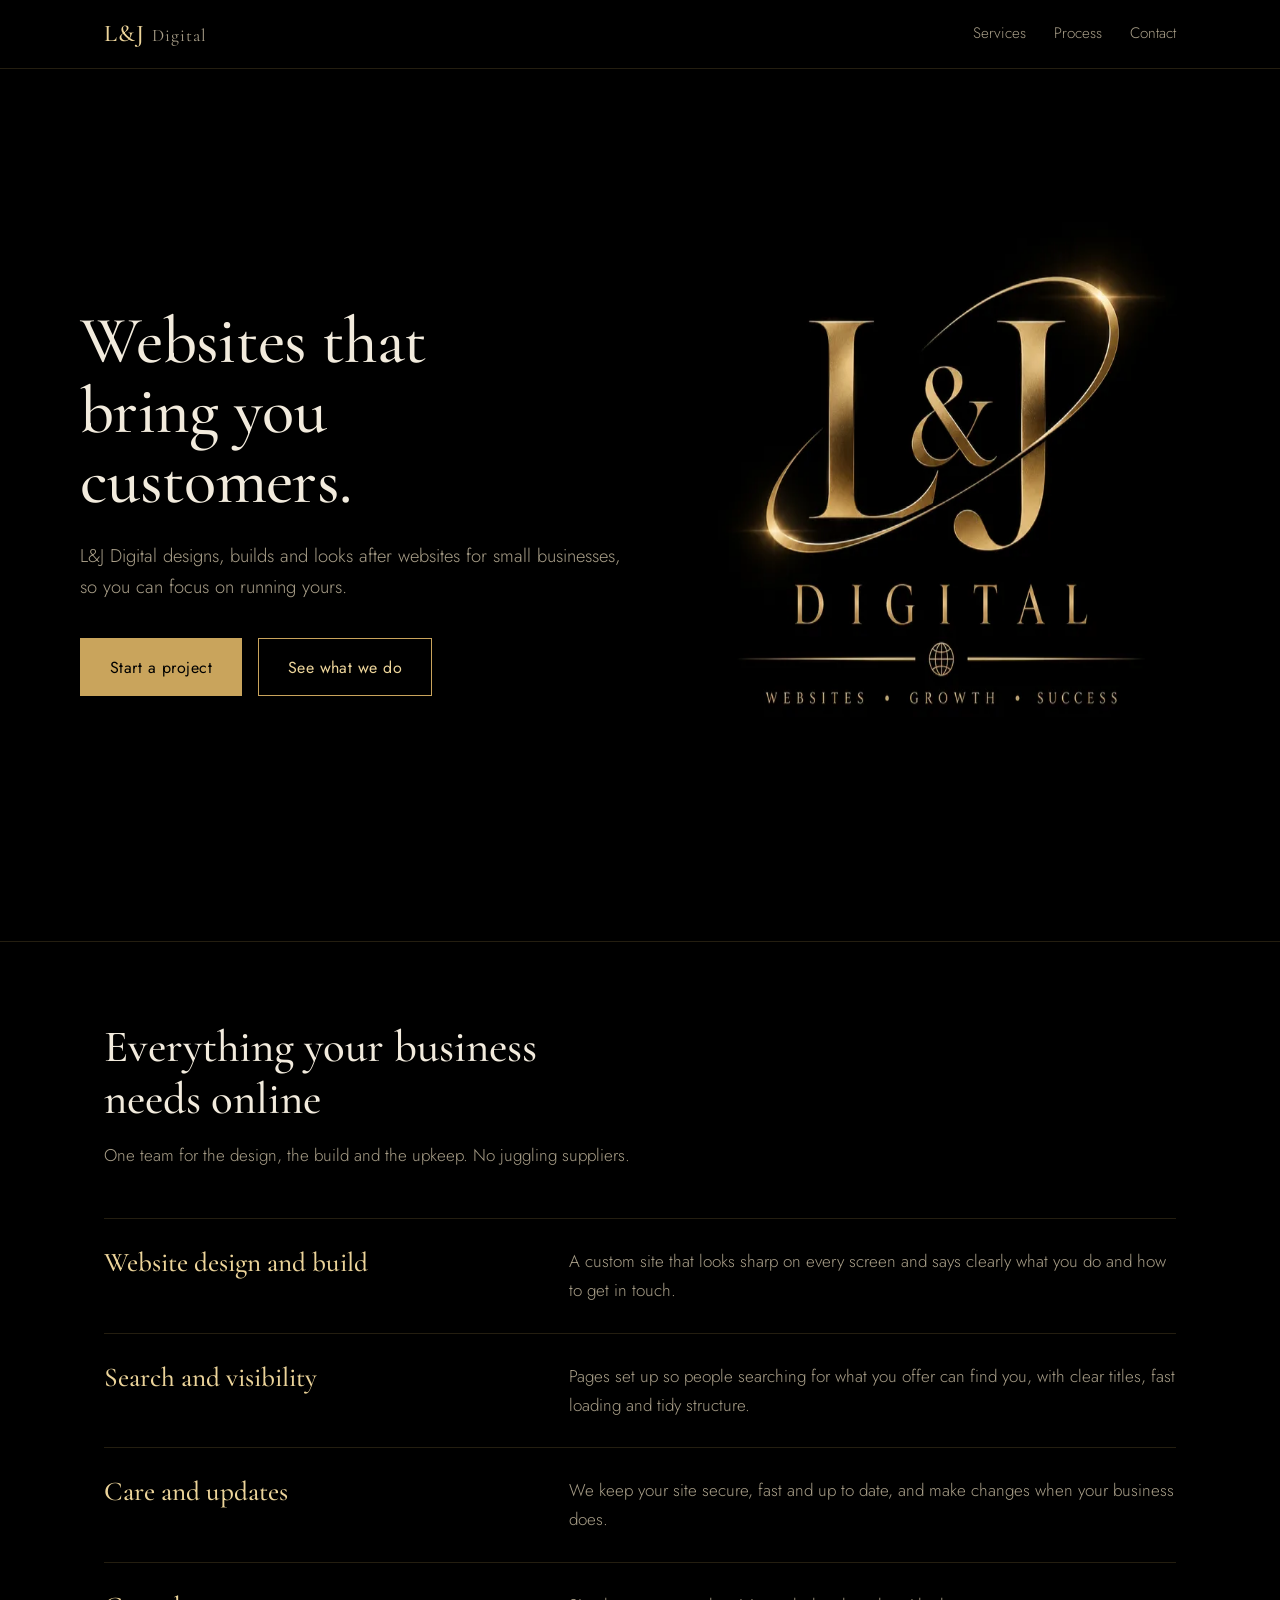
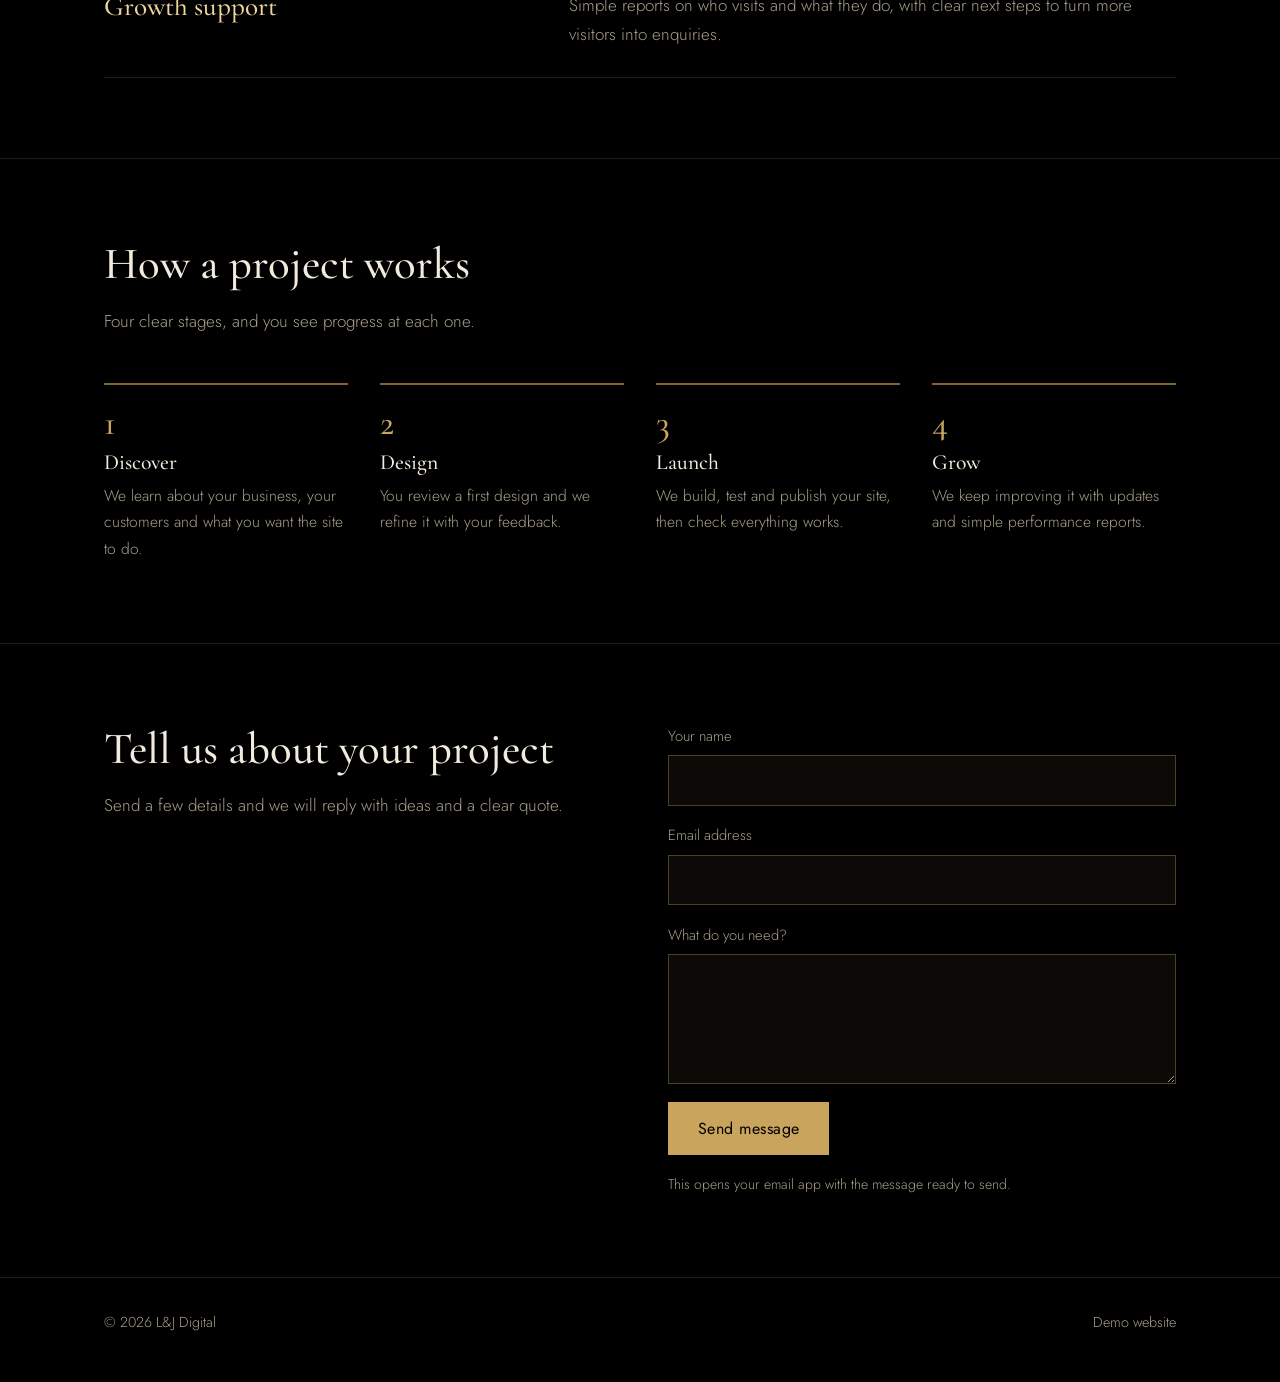
==== index.html @ 61ae94a9 "Add files via upload" ====
<!DOCTYPE html>
<html lang="en-GB">
<head>
<meta charset="utf-8">
<meta name="viewport" content="width=device-width, initial-scale=1">
<title>L&amp;J Digital | Websites for growing businesses</title>
<meta name="description" content="L&J Digital designs, builds and looks after websites for small businesses.">
<meta name="color-scheme" content="dark">
<link rel="preconnect" href="https://fonts.googleapis.com">
<link rel="preconnect" href="https://fonts.gstatic.com" crossorigin>
<link href="https://fonts.googleapis.com/css2?family=Cormorant+Garamond:wght@400;500;600&family=Jost:wght@300;400;500&display=swap" rel="stylesheet">
<style>
:root{
  --ink:#000;
  --panel:#0c0a06;
  --gold:#c9a45c;
  --gold-hi:#ecd49a;
  --gold-lo:#7e6330;
  --ivory:#f2ebdd;
  --muted:#a89e88;
  --serif:"Cormorant Garamond",Georgia,"Times New Roman",serif;
  --sans:"Jost",system-ui,-apple-system,"Segoe UI",Helvetica,Arial,sans-serif;
}
*{box-sizing:border-box;margin:0;padding:0}
html{scroll-behavior:smooth;background:var(--ink)}
body{background:var(--ink);color:var(--ivory);font:300 1.0625rem/1.7 var(--sans);-webkit-font-smoothing:antialiased}
a{color:inherit}
:focus-visible{outline:2px solid var(--gold-hi);outline-offset:3px}
.wrap{max-width:1120px;margin:0 auto;padding:0 1.5rem}

/* nav */
header{position:sticky;top:0;z-index:5;background:rgba(0,0,0,.88);backdrop-filter:blur(8px);border-bottom:1px solid rgba(201,164,92,.18)}
.bar{display:flex;align-items:center;justify-content:space-between;height:68px}
.mark{font:500 1.5rem/1 var(--serif);letter-spacing:.04em;text-decoration:none;color:var(--gold-hi)}
.mark span{font-weight:400;color:var(--muted);margin-left:.4em;font-size:1.1rem}
nav{display:flex;gap:1.75rem}
nav a{text-decoration:none;color:var(--muted);font-size:.95rem;transition:color .2s}
nav a:hover{color:var(--gold-hi)}

/* hero */
.hero{display:grid;grid-template-columns:1.05fr .95fr;align-items:center;gap:2rem;padding:4.5rem 0 5rem}
.hero h1{font:500 clamp(2.5rem,5.2vw,4.4rem)/1.05 var(--serif);letter-spacing:-.01em;max-width:13ch}
.hero p{margin:1.5rem 0 2.25rem;max-width:34rem;color:var(--muted);font-size:1.15rem}
.btns{display:flex;flex-wrap:wrap;gap:1rem}
.btn{display:inline-block;padding:.9rem 1.8rem;border:1px solid var(--gold);text-decoration:none;font-weight:400;letter-spacing:.03em;transition:background .2s,color .2s,border-color .2s;cursor:pointer;font-family:var(--sans);font-size:1rem}
.btn.solid{background:var(--gold);color:#000}
.btn.solid:hover{background:var(--gold-hi);border-color:var(--gold-hi)}
.btn.ghost{background:transparent;color:var(--gold-hi)}
.btn.ghost:hover{background:rgba(201,164,92,.12)}
.logo{width:100%;max-width:520px;justify-self:center;display:block;animation:rise 1.6s ease-out both}
@keyframes rise{from{opacity:0;transform:scale(.96)}to{opacity:1;transform:none}}

/* sections */
section{padding:5rem 0;border-top:1px solid rgba(201,164,92,.18)}
h2{font:500 clamp(1.9rem,3.6vw,2.8rem)/1.15 var(--serif);max-width:22ch}
.lede{margin-top:1rem;color:var(--muted);max-width:38rem}

.rows{margin-top:3rem}
.row{display:grid;grid-template-columns:1fr 1.4fr;gap:2rem;padding:1.75rem 0;border-top:1px solid rgba(201,164,92,.18)}
.row:last-child{border-bottom:1px solid rgba(201,164,92,.18)}
.row h3{font:500 1.7rem/1.2 var(--serif);color:var(--gold-hi)}
.row p{color:var(--muted)}

.steps{margin-top:3rem;display:grid;grid-template-columns:repeat(4,1fr);gap:2rem;list-style:none;counter-reset:s}
.steps li{counter-increment:s;padding-top:1.25rem;border-top:2px solid var(--gold-lo)}
.steps li::before{content:counter(s);display:block;font:500 2.2rem/1 var(--serif);color:var(--gold);margin-bottom:.6rem}
.steps h3{font:500 1.35rem/1.2 var(--serif);margin-bottom:.4rem}
.steps p{color:var(--muted);font-size:.98rem}

/* contact */
.contact{display:grid;grid-template-columns:1fr 1fr;gap:3.5rem;align-items:start}
form{display:grid;gap:1.1rem}
label{display:grid;gap:.4rem;font-size:.92rem;color:var(--muted)}
input,textarea{width:100%;background:var(--panel);border:1px solid rgba(201,164,92,.35);color:var(--ivory);padding:.8rem 1rem;font:300 1rem var(--sans);border-radius:0}
textarea{min-height:130px;resize:vertical}
input:focus,textarea:focus{border-color:var(--gold-hi);outline:none}
form .btn{justify-self:start}
.note{font-size:.88rem;color:var(--muted)}

footer{border-top:1px solid rgba(201,164,92,.18);padding:2rem 0 3rem;color:var(--muted);font-size:.9rem}
footer .wrap{display:flex;flex-wrap:wrap;justify-content:space-between;gap:.75rem}

@media (max-width:860px){
  .hero{grid-template-columns:1fr;padding-top:2rem}
  .logo{order:-1;max-width:380px}
  .row,.contact{grid-template-columns:1fr;gap:.75rem}
  .contact{gap:2rem}
  .steps{grid-template-columns:1fr 1fr}
}
@media (max-width:520px){
  nav{gap:1rem}
  nav a{font-size:.88rem}
  .steps{grid-template-columns:1fr}
}
@media (prefers-reduced-motion:reduce){
  html{scroll-behavior:auto}
  .logo{animation:none}
}
</style>
</head>
<body>

<header>
  <div class="wrap bar">
    <a class="mark" href="#top">L&amp;J<span>Digital</span></a>
    <nav aria-label="Main">
      <a href="#services">Services</a>
      <a href="#process">Process</a>
      <a href="#contact">Contact</a>
    </nav>
  </div>
</header>

<main id="top">
  <div class="wrap hero">
    <div>
      <h1>Websites that bring you customers.</h1>
      <p>L&amp;J Digital designs, builds and looks after websites for small businesses, so you can focus on running yours.</p>
      <div class="btns">
        <a class="btn solid" href="#contact">Start a project</a>
        <a class="btn ghost" href="#services">See what we do</a>
      </div>
    </div>
    <img class="logo" id="logo" alt="L&amp;J Digital logo: gold letters L and J joined by an ampersand inside a swooping gold ring" src="[data-uri]" width="720" height="720">
  </div>

  <section id="services">
    <div class="wrap">
      <h2>Everything your business needs online</h2>
      <p class="lede">One team for the design, the build and the upkeep. No juggling suppliers.</p>
      <div class="rows">
        <div class="row">
          <h3>Website design and build</h3>
          <p>A custom site that looks sharp on every screen and says clearly what you do and how to get in touch.</p>
        </div>
        <div class="row">
          <h3>Search and visibility</h3>
          <p>Pages set up so people searching for what you offer can find you, with clear titles, fast loading and tidy structure.</p>
        </div>
        <div class="row">
          <h3>Care and updates</h3>
          <p>We keep your site secure, fast and up to date, and make changes when your business does.</p>
        </div>
        <div class="row">
          <h3>Growth support</h3>
          <p>Simple reports on who visits and what they do, with clear next steps to turn more visitors into enquiries.</p>
        </div>
      </div>
    </div>
  </section>

  <section id="process">
    <div class="wrap">
      <h2>How a project works</h2>
      <p class="lede">Four clear stages, and you see progress at each one.</p>
      <ol class="steps">
        <li><h3>Discover</h3><p>We learn about your business, your customers and what you want the site to do.</p></li>
        <li><h3>Design</h3><p>You review a first design and we refine it with your feedback.</p></li>
        <li><h3>Launch</h3><p>We build, test and publish your site, then check everything works.</p></li>
        <li><h3>Grow</h3><p>We keep improving it with updates and simple performance reports.</p></li>
      </ol>
    </div>
  </section>

  <section id="contact">
    <div class="wrap contact">
      <div>
        <h2>Tell us about your project</h2>
        <p class="lede">Send a few details and we will reply with ideas and a clear quote.</p>
      </div>
      <form id="form">
        <label>Your name<input name="name" autocomplete="name" required></label>
        <label>Email address<input name="email" type="email" autocomplete="email" required></label>
        <label>What do you need?<textarea name="msg" required></textarea></label>
        <button class="btn solid" type="submit">Send message</button>
        <p class="note">This opens your email app with the message ready to send.</p>
      </form>
    </div>
  </section>
</main>

<footer>
  <div class="wrap">
    <span>&copy; <span id="yr">2026</span> L&amp;J Digital</span>
    <span>Demo website</span>
  </div>
</footer>

<script>
// Change this to your real email address
var EMAIL = "hello@example.com";

document.getElementById("yr").textContent = new Date().getFullYear();

// Use the logo as the browser tab icon
var link = document.createElement("link");
link.rel = "icon";
link.href = document.getElementById("logo").src;
document.head.appendChild(link);

document.getElementById("form").addEventListener("submit", function (e) {
  e.preventDefault();
  var f = e.target;
  var body = "Name: " + f.name.value + "\nEmail: " + f.email.value + "\n\n" + f.msg.value;
  window.location.href = "mailto:" + EMAIL +
    "?subject=" + encodeURIComponent("Website enquiry from " + f.name.value) +
    "&body=" + encodeURIComponent(body);
});
</script>
</body>
</html>
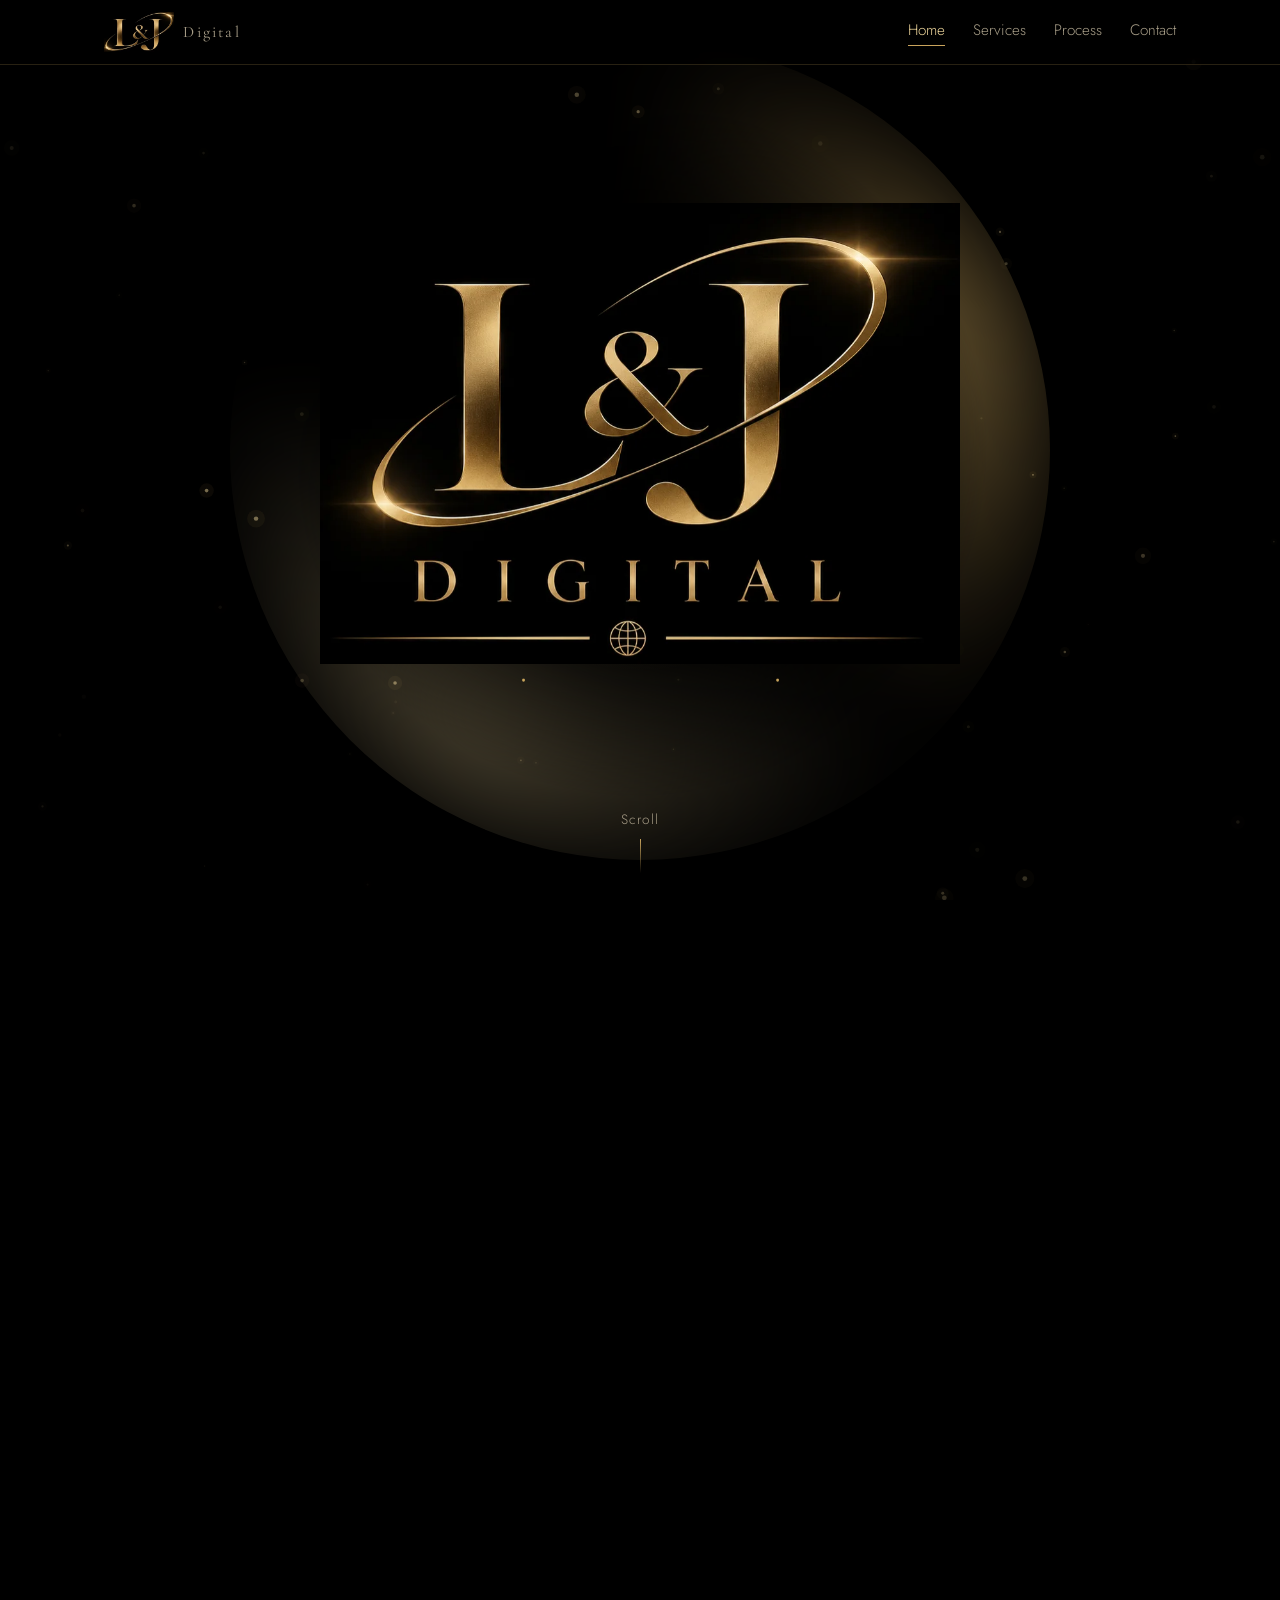
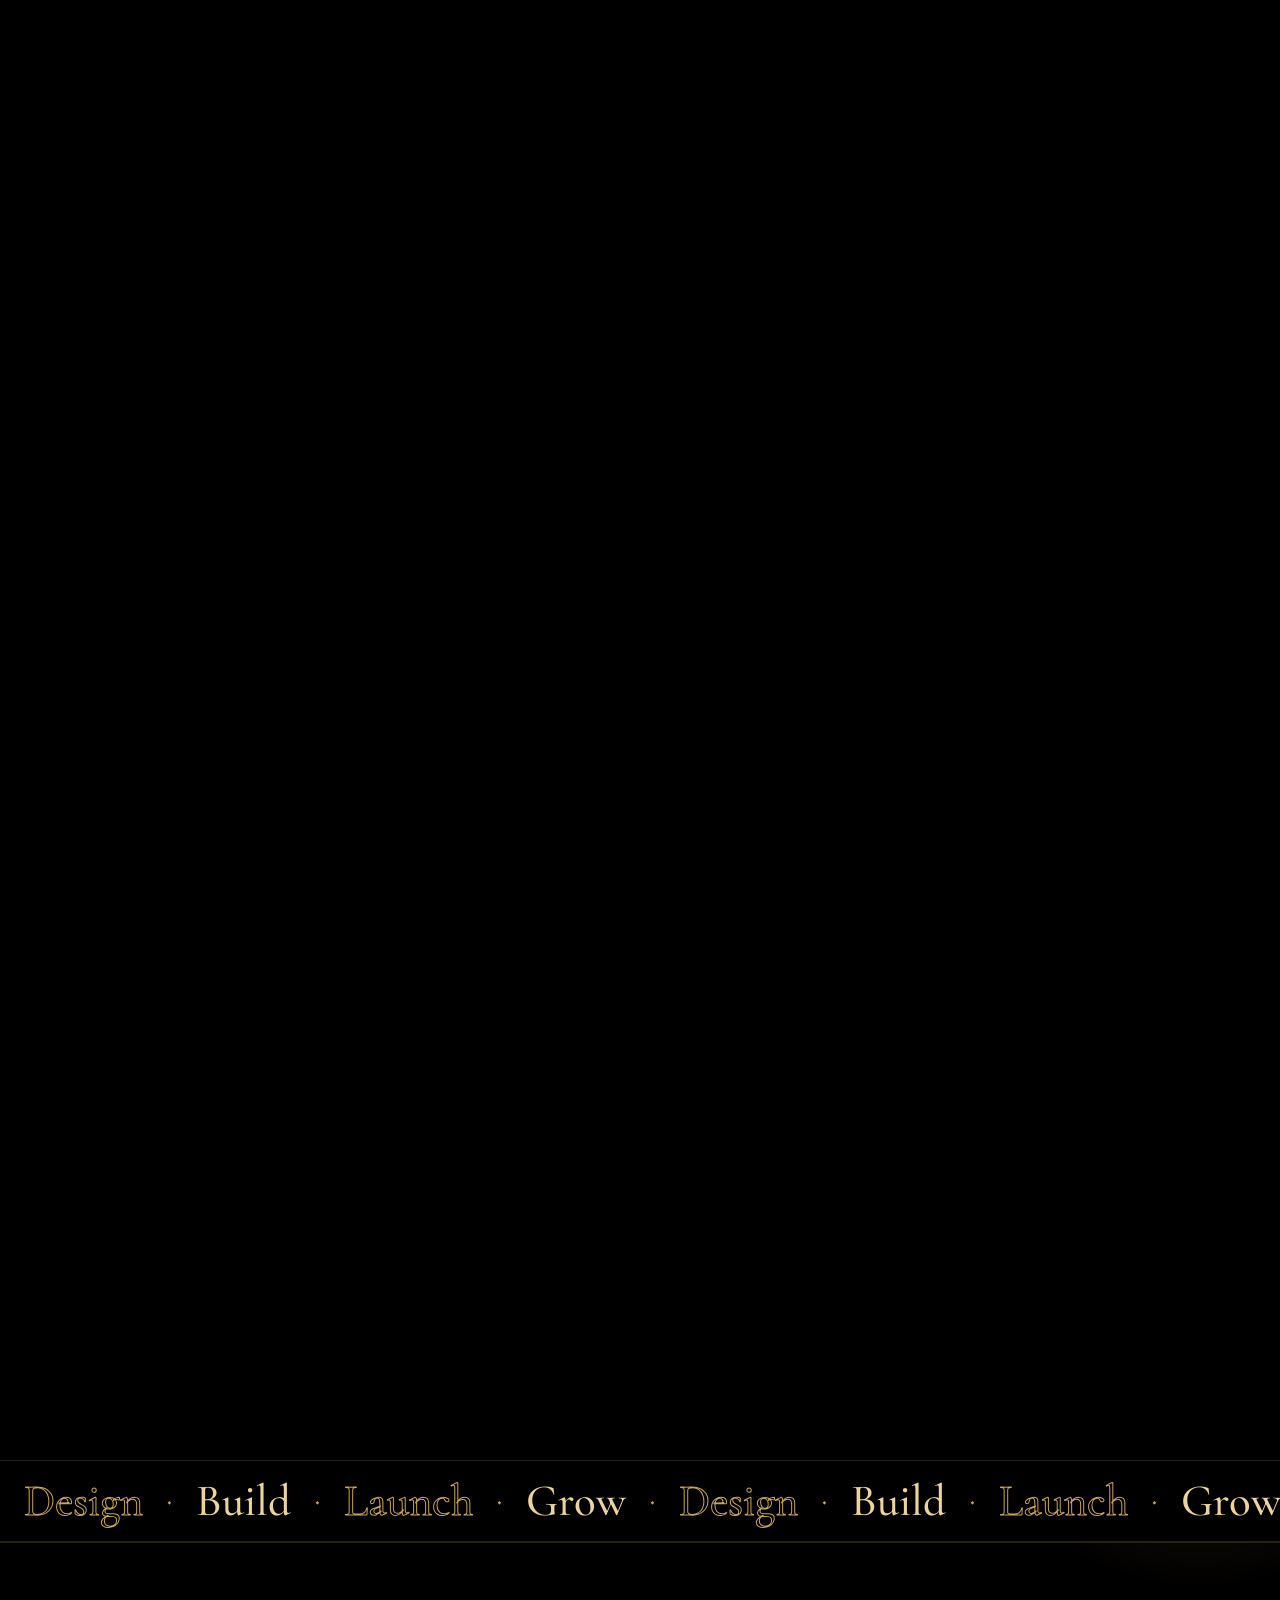
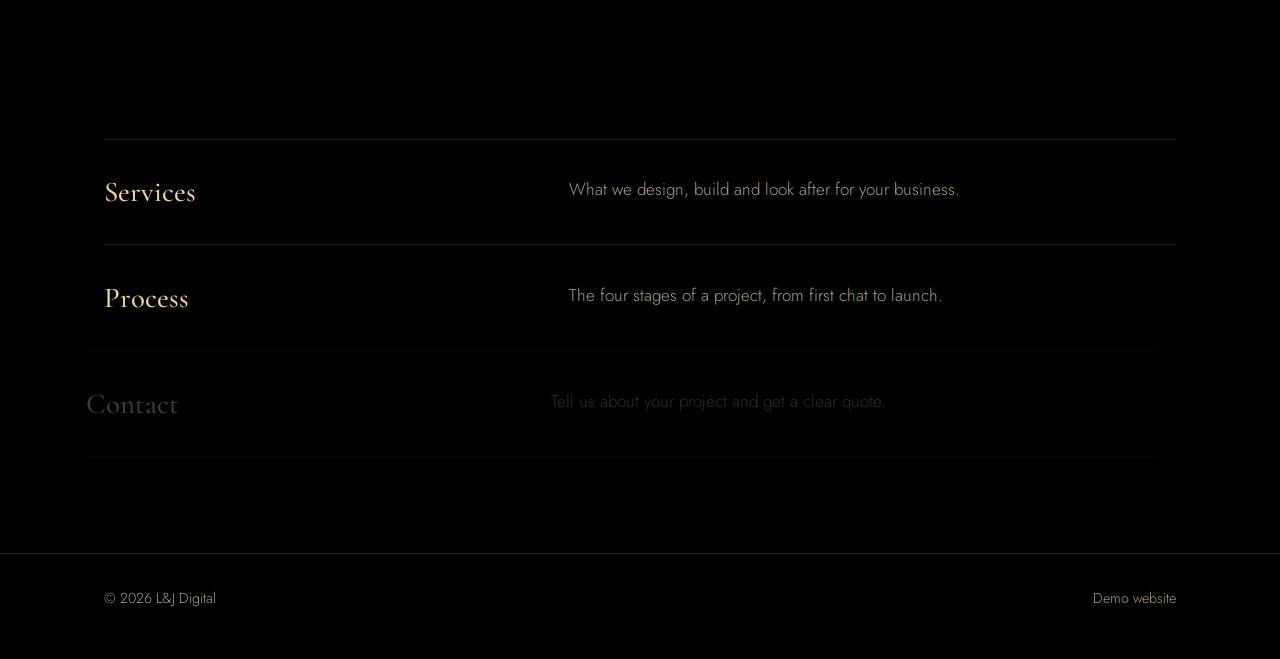
==== commit f6062b81: "Add files via upload" ====
--- a/index.html
+++ b/index.html
@@ -4,208 +4,66 @@
 <meta charset="utf-8">
 <meta name="viewport" content="width=device-width, initial-scale=1">
 <title>L&amp;J Digital | Websites for growing businesses</title>
-<meta name="description" content="L&J Digital designs, builds and looks after websites for small businesses.">
+<meta name="description" content="Websites designed, built and looked after for small businesses.">
 <meta name="color-scheme" content="dark">
+<link rel="icon" href="favicon.png">
 <link rel="preconnect" href="https://fonts.googleapis.com">
 <link rel="preconnect" href="https://fonts.gstatic.com" crossorigin>
 <link href="https://fonts.googleapis.com/css2?family=Cormorant+Garamond:wght@400;500;600&family=Jost:wght@300;400;500&display=swap" rel="stylesheet">
-<style>
-:root{
-  --ink:#000;
-  --panel:#0c0a06;
-  --gold:#c9a45c;
-  --gold-hi:#ecd49a;
-  --gold-lo:#7e6330;
-  --ivory:#f2ebdd;
-  --muted:#a89e88;
-  --serif:"Cormorant Garamond",Georgia,"Times New Roman",serif;
-  --sans:"Jost",system-ui,-apple-system,"Segoe UI",Helvetica,Arial,sans-serif;
-}
-*{box-sizing:border-box;margin:0;padding:0}
-html{scroll-behavior:smooth;background:var(--ink)}
-body{background:var(--ink);color:var(--ivory);font:300 1.0625rem/1.7 var(--sans);-webkit-font-smoothing:antialiased}
-a{color:inherit}
-:focus-visible{outline:2px solid var(--gold-hi);outline-offset:3px}
-.wrap{max-width:1120px;margin:0 auto;padding:0 1.5rem}
-
-/* nav */
-header{position:sticky;top:0;z-index:5;background:rgba(0,0,0,.88);backdrop-filter:blur(8px);border-bottom:1px solid rgba(201,164,92,.18)}
-.bar{display:flex;align-items:center;justify-content:space-between;height:68px}
-.mark{font:500 1.5rem/1 var(--serif);letter-spacing:.04em;text-decoration:none;color:var(--gold-hi)}
-.mark span{font-weight:400;color:var(--muted);margin-left:.4em;font-size:1.1rem}
-nav{display:flex;gap:1.75rem}
-nav a{text-decoration:none;color:var(--muted);font-size:.95rem;transition:color .2s}
-nav a:hover{color:var(--gold-hi)}
-
-/* hero */
-.hero{display:grid;grid-template-columns:1.05fr .95fr;align-items:center;gap:2rem;padding:4.5rem 0 5rem}
-.hero h1{font:500 clamp(2.5rem,5.2vw,4.4rem)/1.05 var(--serif);letter-spacing:-.01em;max-width:13ch}
-.hero p{margin:1.5rem 0 2.25rem;max-width:34rem;color:var(--muted);font-size:1.15rem}
-.btns{display:flex;flex-wrap:wrap;gap:1rem}
-.btn{display:inline-block;padding:.9rem 1.8rem;border:1px solid var(--gold);text-decoration:none;font-weight:400;letter-spacing:.03em;transition:background .2s,color .2s,border-color .2s;cursor:pointer;font-family:var(--sans);font-size:1rem}
-.btn.solid{background:var(--gold);color:#000}
-.btn.solid:hover{background:var(--gold-hi);border-color:var(--gold-hi)}
-.btn.ghost{background:transparent;color:var(--gold-hi)}
-.btn.ghost:hover{background:rgba(201,164,92,.12)}
-.logo{width:100%;max-width:520px;justify-self:center;display:block;animation:rise 1.6s ease-out both}
-@keyframes rise{from{opacity:0;transform:scale(.96)}to{opacity:1;transform:none}}
-
-/* sections */
-section{padding:5rem 0;border-top:1px solid rgba(201,164,92,.18)}
-h2{font:500 clamp(1.9rem,3.6vw,2.8rem)/1.15 var(--serif);max-width:22ch}
-.lede{margin-top:1rem;color:var(--muted);max-width:38rem}
-
-.rows{margin-top:3rem}
-.row{display:grid;grid-template-columns:1fr 1.4fr;gap:2rem;padding:1.75rem 0;border-top:1px solid rgba(201,164,92,.18)}
-.row:last-child{border-bottom:1px solid rgba(201,164,92,.18)}
-.row h3{font:500 1.7rem/1.2 var(--serif);color:var(--gold-hi)}
-.row p{color:var(--muted)}
-
-.steps{margin-top:3rem;display:grid;grid-template-columns:repeat(4,1fr);gap:2rem;list-style:none;counter-reset:s}
-.steps li{counter-increment:s;padding-top:1.25rem;border-top:2px solid var(--gold-lo)}
-.steps li::before{content:counter(s);display:block;font:500 2.2rem/1 var(--serif);color:var(--gold);margin-bottom:.6rem}
-.steps h3{font:500 1.35rem/1.2 var(--serif);margin-bottom:.4rem}
-.steps p{color:var(--muted);font-size:.98rem}
-
-/* contact */
-.contact{display:grid;grid-template-columns:1fr 1fr;gap:3.5rem;align-items:start}
-form{display:grid;gap:1.1rem}
-label{display:grid;gap:.4rem;font-size:.92rem;color:var(--muted)}
-input,textarea{width:100%;background:var(--panel);border:1px solid rgba(201,164,92,.35);color:var(--ivory);padding:.8rem 1rem;font:300 1rem var(--sans);border-radius:0}
-textarea{min-height:130px;resize:vertical}
-input:focus,textarea:focus{border-color:var(--gold-hi);outline:none}
-form .btn{justify-self:start}
-.note{font-size:.88rem;color:var(--muted)}
-
-footer{border-top:1px solid rgba(201,164,92,.18);padding:2rem 0 3rem;color:var(--muted);font-size:.9rem}
-footer .wrap{display:flex;flex-wrap:wrap;justify-content:space-between;gap:.75rem}
-
-@media (max-width:860px){
-  .hero{grid-template-columns:1fr;padding-top:2rem}
-  .logo{order:-1;max-width:380px}
-  .row,.contact{grid-template-columns:1fr;gap:.75rem}
-  .contact{gap:2rem}
-  .steps{grid-template-columns:1fr 1fr}
-}
-@media (max-width:520px){
-  nav{gap:1rem}
-  nav a{font-size:.88rem}
-  .steps{grid-template-columns:1fr}
-}
-@media (prefers-reduced-motion:reduce){
-  html{scroll-behavior:auto}
-  .logo{animation:none}
-}
-</style>
+<link rel="stylesheet" href="style.css">
 </head>
 <body>
-
+<canvas id="dust" aria-hidden="true"></canvas>
+<div class="loader" aria-hidden="true"><img src="logo-mark.webp" alt="" width="140" height="80"><i></i></div>
 <header>
   <div class="wrap bar">
-    <a class="mark" href="#top">L&amp;J<span>Digital</span></a>
-    <nav aria-label="Main">
-      <a href="#services">Services</a>
-      <a href="#process">Process</a>
-      <a href="#contact">Contact</a>
-    </nav>
+    <a class="mark" href="index.html" aria-label="L&amp;J Digital home"><img src="logo-mark.webp" alt="L&amp;J" width="70" height="40"><span>Digital</span></a>
+    <nav aria-label="Main"><a href="index.html" aria-current="page">Home</a><a href="services.html">Services</a><a href="process.html">Process</a><a href="contact.html">Contact</a></nav>
   </div>
+  <div id="prog"></div>
 </header>
+<main id="top">
+  <section class="hero" id="hero" aria-label="L&amp;J Digital">
+    <h1 class="sr">L&amp;J Digital: websites, growth, success</h1>
+    <div class="stage">
+      <!-- Optional: add a file called hero.mp4 next to these pages for a video background -->
+      <video class="bgv" id="bgv" src="hero.mp4" autoplay muted loop playsinline preload="metadata" aria-hidden="true"></video>
+      <div class="halo" aria-hidden="true"></div>
+      <div class="lock" id="lock">
+        <img class="logo" id="logo" alt="L&amp;J Digital logo: gold letters L and J joined by an ampersand inside a swooping gold ring" src="logo.webp" width="1000" height="720">
+        <p class="tag" id="tag" aria-label="Websites, Growth, Success"><span class="w">Websites</span><i class="sep">&middot;</i><span class="w">Growth</span><i class="sep">&middot;</i><span class="w">Success</span></p>
+      </div>
+      <div class="final">
+        <p>L&amp;J Digital designs, builds and looks after websites for small businesses.</p>
+        <div class="btns">
+          <a class="btn solid" href="contact.html">Start a project</a>
+          <a class="btn ghost" href="services.html">See what we do</a>
+        </div>
+      </div>
+      <div class="hint">Scroll</div>
+    </div>
+  </section>
 
-<main id="top">
-  <div class="wrap hero">
-    <div>
-      <h1>Websites that bring you customers.</h1>
-      <p>L&amp;J Digital designs, builds and looks after websites for small businesses, so you can focus on running yours.</p>
-      <div class="btns">
-        <a class="btn solid" href="#contact">Start a project</a>
-        <a class="btn ghost" href="#services">See what we do</a>
-      </div>
-    </div>
-    <img class="logo" id="logo" alt="L&amp;J Digital logo: gold letters L and J joined by an ampersand inside a swooping gold ring" src="[data-uri]" width="720" height="720">
-  </div>
+  <div class="tick" aria-hidden="true"><div>
+    <span>Design</span><span class="d">&#9670;</span><span class="f">Build</span><span class="d">&#9670;</span><span>Launch</span><span class="d">&#9670;</span><span class="f">Grow</span><span class="d">&#9670;</span>
+    <span>Design</span><span class="d">&#9670;</span><span class="f">Build</span><span class="d">&#9670;</span><span>Launch</span><span class="d">&#9670;</span><span class="f">Grow</span><span class="d">&#9670;</span>
+  </div></div>
 
-  <section id="services">
+  <section class="s">
+    <i class="orb" data-par="0.18" style="right:-200px;top:8%"></i>
     <div class="wrap">
-      <h2>Everything your business needs online</h2>
-      <p class="lede">One team for the design, the build and the upkeep. No juggling suppliers.</p>
+      <h2>Find your way around</h2>
       <div class="rows">
-        <div class="row">
-          <h3>Website design and build</h3>
-          <p>A custom site that looks sharp on every screen and says clearly what you do and how to get in touch.</p>
-        </div>
-        <div class="row">
-          <h3>Search and visibility</h3>
-          <p>Pages set up so people searching for what you offer can find you, with clear titles, fast loading and tidy structure.</p>
-        </div>
-        <div class="row">
-          <h3>Care and updates</h3>
-          <p>We keep your site secure, fast and up to date, and make changes when your business does.</p>
-        </div>
-        <div class="row">
-          <h3>Growth support</h3>
-          <p>Simple reports on who visits and what they do, with clear next steps to turn more visitors into enquiries.</p>
-        </div>
+        <a class="row lnk" href="services.html"><h3>Services</h3><p>What we design, build and look after for your business.</p></a>
+        <a class="row lnk" href="process.html"><h3>Process</h3><p>The four stages of a project, from first chat to launch.</p></a>
+        <a class="row lnk" href="contact.html"><h3>Contact</h3><p>Tell us about your project and get a clear quote.</p></a>
       </div>
     </div>
   </section>
-
-  <section id="process">
-    <div class="wrap">
-      <h2>How a project works</h2>
-      <p class="lede">Four clear stages, and you see progress at each one.</p>
-      <ol class="steps">
-        <li><h3>Discover</h3><p>We learn about your business, your customers and what you want the site to do.</p></li>
-        <li><h3>Design</h3><p>You review a first design and we refine it with your feedback.</p></li>
-        <li><h3>Launch</h3><p>We build, test and publish your site, then check everything works.</p></li>
-        <li><h3>Grow</h3><p>We keep improving it with updates and simple performance reports.</p></li>
-      </ol>
-    </div>
-  </section>
-
-  <section id="contact">
-    <div class="wrap contact">
-      <div>
-        <h2>Tell us about your project</h2>
-        <p class="lede">Send a few details and we will reply with ideas and a clear quote.</p>
-      </div>
-      <form id="form">
-        <label>Your name<input name="name" autocomplete="name" required></label>
-        <label>Email address<input name="email" type="email" autocomplete="email" required></label>
-        <label>What do you need?<textarea name="msg" required></textarea></label>
-        <button class="btn solid" type="submit">Send message</button>
-        <p class="note">This opens your email app with the message ready to send.</p>
-      </form>
-    </div>
-  </section>
 </main>
-
 <footer>
-  <div class="wrap">
-    <span>&copy; <span id="yr">2026</span> L&amp;J Digital</span>
-    <span>Demo website</span>
-  </div>
+  <div class="wrap"><span>&copy; <span id="yr">2026</span> L&amp;J Digital</span><span>Demo website</span></div>
 </footer>
-
-<script>
-// Change this to your real email address
-var EMAIL = "hello@example.com";
-
-document.getElementById("yr").textContent = new Date().getFullYear();
-
-// Use the logo as the browser tab icon
-var link = document.createElement("link");
-link.rel = "icon";
-link.href = document.getElementById("logo").src;
-document.head.appendChild(link);
-
-document.getElementById("form").addEventListener("submit", function (e) {
-  e.preventDefault();
-  var f = e.target;
-  var body = "Name: " + f.name.value + "\nEmail: " + f.email.value + "\n\n" + f.msg.value;
-  window.location.href = "mailto:" + EMAIL +
-    "?subject=" + encodeURIComponent("Website enquiry from " + f.name.value) +
-    "&body=" + encodeURIComponent(body);
-});
-</script>
+<script src="script.js"></script>
 </body>
 </html>
--- a/style.css
+++ b/style.css
@@ -0,0 +1,144 @@
+
+:root{--ink:#000;--panel:#0c0a06;--gold:#c9a45c;--gold-hi:#ecd49a;--gold-lo:#7e6330;--ivory:#f2ebdd;--muted:#a89e88;
+--line:rgba(201,164,92,.2);--serif:"Cormorant Garamond",Georgia,"Times New Roman",serif;
+--sans:"Jost",system-ui,-apple-system,"Segoe UI",Helvetica,Arial,sans-serif}
+*{box-sizing:border-box;margin:0;padding:0}
+html{background:var(--ink)}
+body{background:var(--ink);color:var(--ivory);font:300 1.0625rem/1.7 var(--sans);-webkit-font-smoothing:antialiased}
+a{color:inherit}
+:focus-visible{outline:2px solid var(--gold-hi);outline-offset:3px}
+.wrap{max-width:1120px;margin:0 auto;padding:0 1.5rem}
+#dust{position:fixed;inset:0;width:100%;height:100%;z-index:0;pointer-events:none}
+main,footer{position:relative;z-index:1}
+
+header{position:fixed;top:0;left:0;right:0;z-index:5;background:rgba(0,0,0,.72);backdrop-filter:blur(8px);-webkit-backdrop-filter:blur(8px);border-bottom:1px solid var(--line)}
+.bar{display:flex;align-items:center;justify-content:space-between;height:64px}
+.mark{font:500 1.5rem/1 var(--serif);letter-spacing:.04em;text-decoration:none;color:var(--gold-hi)}
+.mark span{font-weight:400;color:var(--muted);margin-left:.4em;font-size:1.1rem}
+nav{display:flex;gap:1.75rem}
+nav a{text-decoration:none;color:var(--muted);font-size:.95rem;transition:color .2s}
+nav a:hover{color:var(--gold-hi)}
+#prog{position:absolute;left:0;bottom:-1px;height:2px;width:100%;background:var(--gold);transform:scaleX(0);transform-origin:0 50%}
+
+/* scroll hero */
+.hero{height:340vh;position:relative}
+.stage{position:sticky;top:0;height:100vh;height:100svh;overflow:hidden;display:grid;place-items:center}
+.bgv{position:absolute;inset:0;width:100%;height:100%;object-fit:cover;opacity:0;transition:opacity 1.5s}
+.bgv.ok{opacity:.32}
+.stage::after{content:"";position:absolute;inset:0;background:radial-gradient(ellipse at center,rgba(0,0,0,0) 30%,rgba(0,0,0,.75) 100%);pointer-events:none}
+.lock{position:relative;z-index:2;display:flex;flex-direction:column;align-items:center;will-change:transform}.logo{display:block;width:min(86vw,640px);height:auto;animation:rise 1.6s ease-out both}
+@keyframes rise{from{opacity:0}to{opacity:1}}
+.words{position:absolute;inset:0;display:grid;place-items:center;z-index:2;pointer-events:none}
+.tag{display:flex;flex-wrap:wrap;justify-content:center;align-items:baseline;gap:.2em .8em;margin-top:-.4rem;font:500 clamp(1rem,3.4vw,1.9rem)/1.3 var(--serif);letter-spacing:.3em;text-transform:uppercase;padding-left:.3em;transition:filter .9s}.tag.done{filter:drop-shadow(0 0 14px rgba(201,164,92,.5))}.sep{font-style:normal;color:var(--gold);opacity:0;transition:opacity .5s}.sep.on{opacity:1}.w{white-space:nowrap}
+.w span{display:inline-block;background:linear-gradient(180deg,var(--gold-hi),var(--gold) 55%,var(--gold-lo));-webkit-background-clip:text;background-clip:text;color:transparent;will-change:transform,opacity}
+.final{position:absolute;left:0;right:0;bottom:11vh;z-index:3;text-align:center;opacity:0;padding:0 1.5rem}
+.final p{color:var(--ivory);max-width:34rem;margin:0 auto 1.6rem;font-size:1.15rem}
+.hint{position:absolute;bottom:3vh;z-index:3;color:var(--muted);font-size:.85rem;letter-spacing:.08em}
+.hint::after{content:"";display:block;width:1px;height:34px;margin:.5rem auto 0;background:linear-gradient(var(--gold),transparent);animation:drip 2s ease-in-out infinite}
+@keyframes drip{0%{transform:scaleY(0);transform-origin:top}50%{transform:scaleY(1);transform-origin:top}51%{transform-origin:bottom}100%{transform:scaleY(0);transform-origin:bottom}}
+.btns{display:flex;flex-wrap:wrap;gap:1rem;justify-content:center}
+.btn{display:inline-block;padding:.9rem 1.8rem;border:1px solid var(--gold);text-decoration:none;font:400 1rem var(--sans);letter-spacing:.03em;transition:background .2s,color .2s,border-color .2s;cursor:pointer}
+.btn.solid{background:var(--gold);color:#000}
+.btn.solid:hover{background:var(--gold-hi);border-color:var(--gold-hi)}
+.btn.ghost{background:rgba(0,0,0,.4);color:var(--gold-hi)}
+.btn.ghost:hover{background:rgba(201,164,92,.15)}
+
+section.s{padding:6rem 0;border-top:1px solid var(--line);background:rgba(0,0,0,.55)}
+h2{font:500 clamp(1.9rem,3.6vw,2.8rem)/1.15 var(--serif);max-width:22ch}
+.lede{margin-top:1rem;color:var(--muted);max-width:38rem}
+
+.rows{margin-top:3rem}
+.row{display:grid;grid-template-columns:1fr 1.4fr;gap:2rem;padding:2.2rem 0;border-top:1px solid var(--line);transition:opacity .5s}
+.row:last-child{border-bottom:1px solid var(--line)}
+.js .row{opacity:.28}.js .row.on{opacity:1}
+.row h3{font:500 1.8rem/1.2 var(--serif);color:var(--gold-hi)}
+.row p{color:var(--muted)}
+
+.tl{position:relative;margin-top:3rem;padding-left:2.5rem;list-style:none;display:grid;gap:2.5rem}
+.tl::before,.fill{content:"";position:absolute;left:5px;top:6px;width:2px;background:var(--gold-lo);bottom:6px;opacity:.35}
+.fill{opacity:1;background:var(--gold);bottom:auto;height:0}
+.tl li{position:relative}
+.tl li::before{content:"";position:absolute;left:-2.5rem;top:.55rem;width:12px;height:12px;border-radius:50%;background:#000;border:2px solid var(--gold-lo);transition:background .3s,border-color .3s}
+.tl li.on::before{background:var(--gold);border-color:var(--gold-hi)}
+.tl h3{font:500 1.6rem/1.2 var(--serif)}
+.tl p{color:var(--muted);max-width:34rem}
+
+.contact{display:grid;grid-template-columns:1fr 1fr;gap:3.5rem;align-items:start}
+form{display:grid;gap:1.1rem}
+label{display:grid;gap:.4rem;font-size:.92rem;color:var(--muted)}
+input,textarea{width:100%;background:var(--panel);border:1px solid rgba(201,164,92,.35);color:var(--ivory);padding:.8rem 1rem;font:300 1rem var(--sans);border-radius:0}
+textarea{min-height:130px;resize:vertical}
+input:focus,textarea:focus{border-color:var(--gold-hi);outline:none}
+form .btn{justify-self:start}
+.note{font-size:.88rem;color:var(--muted)}
+footer{border-top:1px solid var(--line);padding:2rem 0 3rem;color:var(--muted);font-size:.9rem;background:#000}
+footer .wrap{display:flex;flex-wrap:wrap;justify-content:space-between;gap:.75rem}
+
+@media (max-width:860px){.row,.contact{grid-template-columns:1fr;gap:.75rem}.contact{gap:2rem}}
+@media (max-width:520px){nav{gap:1rem}nav a{font-size:.88rem}}
+
+/* life */
+section.s{position:relative;overflow:hidden}
+section.s>.wrap{position:relative;z-index:1}
+.orb{position:absolute;width:560px;height:560px;border-radius:50%;background:radial-gradient(circle,rgba(201,164,92,.22),transparent 65%);pointer-events:none;will-change:transform;z-index:0}
+.halo{position:absolute;width:min(120vw,820px);aspect-ratio:1;z-index:0;pointer-events:none;will-change:transform,opacity}
+.halo::before{content:"";position:absolute;inset:0;border-radius:50%;background:conic-gradient(from 0deg,transparent,rgba(201,164,92,.5),transparent 38%,rgba(236,212,154,.35),transparent 78%);filter:blur(46px);-webkit-mask:radial-gradient(circle,transparent 30%,#000 60%);mask:radial-gradient(circle,transparent 30%,#000 60%);animation:spin 16s linear infinite}
+.halo::after{content:"";position:absolute;inset:22%;border-radius:50%;background:radial-gradient(circle,rgba(201,164,92,.28),transparent 68%);animation:pulse 4s ease-in-out infinite}
+@keyframes spin{to{transform:rotate(360deg)}}
+@keyframes pulse{0%,100%{transform:scale(.85);opacity:.6}50%{transform:scale(1.15);opacity:1}}
+.tick{overflow:hidden;border-top:1px solid var(--line);border-bottom:1px solid var(--line);background:#000;padding:1.1rem 0;position:relative;z-index:1}
+.tick div{display:flex;width:max-content;animation:slide 30s linear infinite}
+.tick span{font:500 clamp(1.7rem,4.2vw,2.8rem)/1 var(--serif);color:transparent;-webkit-text-stroke:1px var(--gold);padding:0 1.5rem;white-space:nowrap}
+.tick span.f{color:var(--gold-hi);-webkit-text-stroke:0}
+.tick span.d{font-size:1rem;color:var(--gold);-webkit-text-stroke:0;padding:0;align-self:center}
+@keyframes slide{to{transform:translateX(-50%)}}
+.js h1,.js h2{clip-path:inset(0 0 105% 0);transform:translateY(36px);transition:clip-path 1s cubic-bezier(.2,.7,.2,1),transform 1s cubic-bezier(.2,.7,.2,1)}
+.js h1.in,.js h2.in{clip-path:inset(-20% 0 -20% 0);transform:none}
+.row{position:relative;transition:opacity .5s,transform .6s}
+.row::after{content:"";position:absolute;left:0;bottom:-1px;height:1px;width:100%;background:linear-gradient(90deg,var(--gold),transparent);transform:scaleX(0);transform-origin:left;transition:transform .9s}
+.js .row{transform:translateX(-18px)}
+.js .row.on{transform:none}
+.js .row.on::after,.row:hover::after{transform:scaleX(1)}
+.btn{position:relative;overflow:hidden}
+.btn::after{content:"";position:absolute;top:0;left:-60%;width:40%;height:100%;background:linear-gradient(100deg,transparent,rgba(255,255,255,.45),transparent);transform:skewX(-20deg);transition:left .7s}
+.btn:hover::after{left:130%}
+.btn.solid{animation:glow 3s ease-in-out infinite}
+@keyframes glow{0%,100%{box-shadow:0 0 0 rgba(201,164,92,0)}50%{box-shadow:0 0 28px rgba(201,164,92,.55)}}
+.tl li.on::before{animation:ping 2.4s ease-out infinite}
+@keyframes ping{0%{box-shadow:0 0 0 0 rgba(201,164,92,.6)}100%{box-shadow:0 0 0 14px rgba(201,164,92,0)}}
+input:focus,textarea:focus{box-shadow:0 0 0 3px rgba(201,164,92,.2)}
+.static .halo{display:none}.static .tick div{animation:none;flex-wrap:wrap;justify-content:center}.static .btn.solid{animation:none}
+
+/* no-motion version: everything visible, no sticky scene */
+.static .hero{height:auto}
+.static .stage{position:relative;height:auto;padding:7rem 1.5rem 4rem;gap:1.5rem}
+.static .logo,.static .words,.static .final{position:static;opacity:1;animation:none}
+.static .sep{opacity:1}.static .tag{color:var(--gold-hi)}.static .lock{transform:none}
+.static .final{margin-top:1rem}.static .hint,.static .bgv{display:none}
+
+/* multi-page additions */
+@keyframes pagein{from{opacity:0}to{opacity:1}}
+.loader{position:fixed;inset:0;z-index:30;background:#000;display:grid;place-content:center;justify-items:center;gap:1.4rem;transition:opacity .5s,visibility .5s;animation:away .5s ease 2.4s forwards}
+.loader img{width:min(46vw,200px);height:auto;animation:breathe 1.8s ease-in-out infinite}
+.loader i{display:block;width:min(46vw,200px);height:2px;background:rgba(201,164,92,.22);position:relative;overflow:hidden}
+.loader i::after{content:"";position:absolute;inset:0;background:linear-gradient(90deg,transparent,var(--gold-hi),transparent);transform:translateX(-100%);animation:sweep 1.2s ease-in-out infinite}
+@keyframes breathe{0%,100%{opacity:.75;transform:scale(.97);filter:drop-shadow(0 0 0 rgba(201,164,92,0))}50%{opacity:1;transform:scale(1.03);filter:drop-shadow(0 0 22px rgba(201,164,92,.55))}}
+@keyframes sweep{to{transform:translateX(100%)}}
+@keyframes away{to{opacity:0;visibility:hidden}}
+.loader.gone{opacity:0;visibility:hidden;animation:none}
+.leaving .loader{opacity:1;visibility:visible;animation:none}
+.mark{display:flex;align-items:center;gap:.6rem}
+.mark img{height:40px;width:auto;display:block}
+.mark span{margin-left:0;letter-spacing:.14em;font-size:1rem}
+nav a[aria-current]{color:var(--gold-hi);border-bottom:1px solid var(--gold);padding-bottom:2px}
+.ph{padding:9.5rem 0 4rem;position:relative}
+.ph h1{font:500 clamp(2.8rem,8vw,5.5rem)/1.05 var(--serif);max-width:14ch}
+.ph .lede{font-size:1.15rem}
+.lnk{text-decoration:none;color:inherit}
+.lnk:hover h3{color:var(--ivory)}
+.cta .btns{justify-content:flex-start;margin-top:1.8rem}
+.sr{position:absolute;width:1px;height:1px;overflow:hidden;clip:rect(0 0 0 0);white-space:nowrap}
+.static .loader{display:none}
+@media (max-width:640px){.mark span{display:none}}
+@media (max-width:520px){nav{gap:.85rem}nav a{font-size:.84rem}}
+@media (prefers-reduced-motion:reduce){.loader{display:none}}
